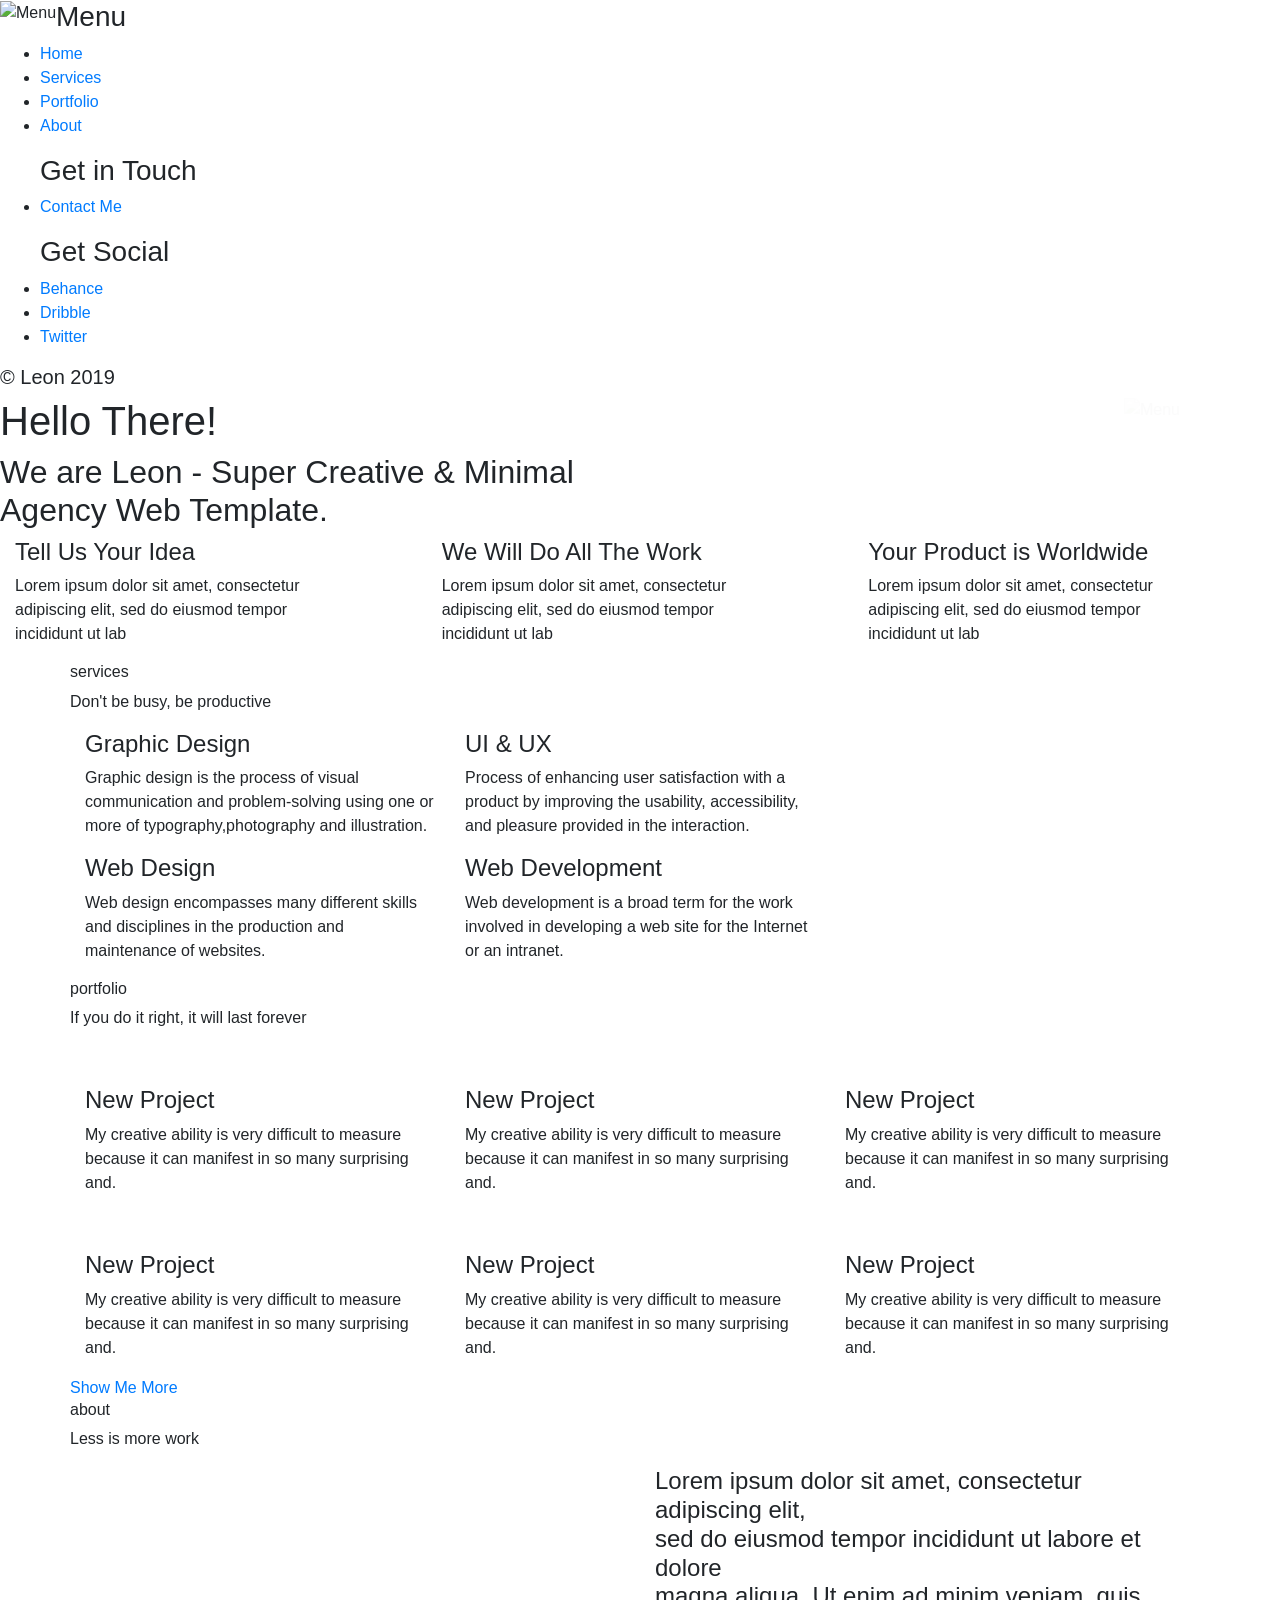
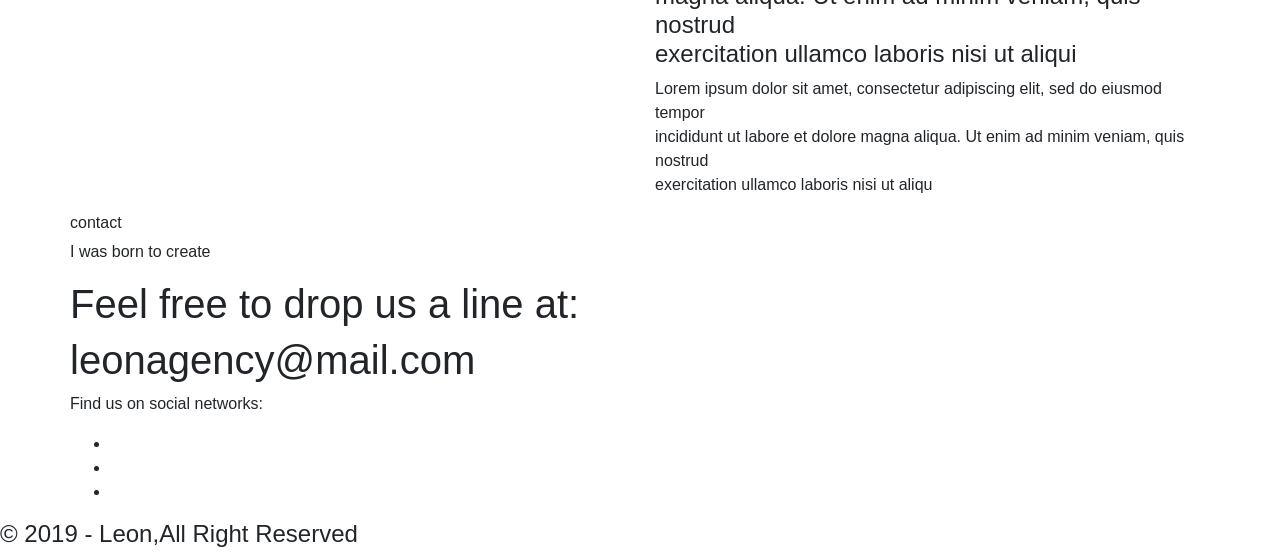
==== Html Agency Template/index.html @ 558a698a "Landing Another usefu description" ====
<!DOCTYPE html>
<html lang="en">
  <head>
    <meta charset="utf-8">
  	<meta http-equiv="X-UA-Compatible" content="IE=edge">
  	<title>Leon - Agency Web Template</title>
    <!-- Bootstrap core CSS -->
    <link rel="stylesheet" href="https://maxcdn.bootstrapcdn.com/bootstrap/4.0.0-beta/css/bootstrap.min.css" integrity="sha384-/Y6pD6FV/Vv2HJnA6t+vslU6fwYXjCFtcEpHbNJ0lyAFsXTsjBbfaDjzALeQsN6M" crossorigin="anonymous">
  	<link rel="shortcut icon" href="favicon.ico" type="img/x-icon"/>
    <!-- Custom fonts for this template -->
    <link href="vendor/font-awesome/css/font-awesome.min.css" rel="stylesheet" type="text/css">
    <link href="https://fonts.googleapis.com/css?family=Work+Sans:400,800" rel="stylesheet">
    <link rel="stylesheet" href="css/font-awesome.min.css">
    <link href="css/main.css" rel="stylesheet">
  </head>
  <body class="lang-en">
<!-- Header -->
    <header id="one">
      <nav>
        <div class="menu-toggle inner-btn float-left">
          <img src="img/x.svg" alt="Menu">
        </div>
        <ul>
          <h3>Menu</h3>
          <li><a href="#one">Home</a></li>
          <li><a href="#two">Services</a></li>
          <li><a href="#three">Portfolio</a></li>
          <li><a href="#four">About</a></li>
        </ul>
        <ul class="lower-menu">
          <h3>Get in Touch</h3>
          <li><a href="#five">Contact Me</a></li>
        </ul>
        <ul class="lower-menu">
          <h3>Get Social</h3>
          <li><a href="#">Behance</a></li>
          <li><a href="#">Dribble</a></li>
          <li><a href="#">Twitter</a></li>
        </ul>
        <h5>© Leon 2019</h5>
      </nav>
      <div class="container">
        <div id="MagicMenu" class="nav-header">
          <div class="container">
            <div class="logo float-left">
              <a href="#one"><img src="img/logo.svg" alt=""></a>
            </div>
            <div class="menu-toggle float-right">
              <img src="img/menu.svg" alt="Menu">
            </div>
          </div>
        </div>
      </div>
      <div class="hero">
        <h1>Hello There!</h1>
        <h2>We are Leon - Super Creative & Minimal<br>Agency  Web Template.</h2>
      </div>
    </header>
<!-- Info Squares -->
    <section class="container-fluid info-squares">
      <div class="row no-gutter">
        <div class="col-lg-4 col-sm-4 col-xs-12">
          <div class="square">
            <i class="fa fa-magic" aria-hidden="true"></i>
            <h4>Tell Us Your Idea</h4>
            <p>Lorem ipsum dolor sit amet, consectetur <br>adipiscing elit, sed do eiusmod tempor <br>incididunt ut lab</p>
          </div>
        </div>
        <div class="col-lg-4 col-sm-4 col-xs-12">
          <div class="square">
            <i class="fa fa-diamond" aria-hidden="true"></i>
            <h4>We Will Do All The Work</h4>
            <p>Lorem ipsum dolor sit amet, consectetur <br>adipiscing elit, sed do eiusmod tempor <br>incididunt ut lab</p>
          </div>
        </div>
        <div class="col-lg-4 col-sm-4 col-xs-12">
          <div class="square">
            <i class="fa fa-globe" aria-hidden="true"></i>
            <h4>Your Product is Worldwide</h4>
            <p>Lorem ipsum dolor sit amet, consectetur <br>adipiscing elit, sed do eiusmod tempor <br>incididunt ut lab</p>
          </div>
        </div>
      </div>
    </section>
<!-- Services -->
    <section id="two" class="servies">
      <div class="container">
        <div class="row">
          <div class="title">
            <h6>services</h6>
            <p>Don't be busy, be productive</p>
          </div>
        </div>
        <div class="row">
          <div class="col-lg-4 col-sm-4 col-xs-12">
            <div class="service-text">
              <i class="fa fa-pencil" aria-hidden="true"></i>
              <h4>Graphic Design</h4>
              <p>Graphic design is the process of visual communication and problem-solving using one or more of typography,photography and illustration.</p>
            </div>
            <div class="service-text">
              <i class="fa fa-link" aria-hidden="true"></i>
              <h4>Web Design</h4>
              <p>Web design encompasses many different skills and disciplines in the production and maintenance of websites.</p>
            </div>
          </div>
          <div class="col-lg-4 col-sm-4 col-xs-12">
            <div class="service-text">
              <i class="fa fa-sliders" aria-hidden="true"></i>
              <h4>UI & UX</h4>
              <p>Process of enhancing user satisfaction with a product by improving the usability, accessibility, and pleasure provided in the interaction.</p>
            </div>
            <div class="service-text">
              <i class="fa fa-laptop" aria-hidden="true"></i>
              <h4>Web Development</h4>
              <p>Web development is a broad term for the work involved in developing a web site for the Internet or an intranet.</p>
            </div>
          </div>
          <div class="col-lg-4 col-sm-4 col-xs-12">
            <div class="service-img">
              <img src="img/service.jpg" alt="">
              <div class="shape"></div>
            </div>
          </div>
        </div>
      </div>
    </section>
<!-- Portfolio -->
    <section id="three" class="portfolio">
      <div class="container">
        <div class="row">
          <div class="title">
            <h6>portfolio</h6>
            <p>If you do it right, it will last forever</p>
          </div>
        </div>
        <div class="row">
          <div class="col-md-4 col-sm-6 portfolio-item">
            <a class="hover01" href="#">
              <figure><img class="img-fluid" src="img/portfolio1.jpg" alt=""></figure>
            </a>
            <div class="portfolio-caption">
              <h4>New Project</h4>
              <p>My creative ability is very difficult to measure because it can manifest in so many surprising and.</p>
            </div>
          </div>
          <div class="col-md-4 col-sm-6 portfolio-item">
            <a class="hover01" href="#">
              <figure><img class="img-fluid" src="img/portfolio2.jpg" alt=""></figure>
            </a>
            <div class="portfolio-caption">
              <h4>New Project</h4>
              <p>My creative ability is very difficult to measure because it can manifest in so many surprising and.</p>
            </div>
          </div>
          <div class="col-md-4 col-sm-6 portfolio-item">
            <a class="hover01" href="#">
              <figure><img class="img-fluid" src="img/portfolio3.jpg" alt=""></figure>
            </a>
            <div class="portfolio-caption">
              <h4>New Project</h4>
              <p>My creative ability is very difficult to measure because it can manifest in so many surprising and.</p>
            </div>
          </div>
        </div>
        <div class="hidden-gallery">
          <div class="row">
            <div class="col-md-4 col-sm-6 portfolio-item">
              <a class="hover01" href="#">
                <figure><img class="img-fluid" src="img/portfolio1.jpg" alt=""></figure>
              </a>
              <div class="portfolio-caption">
                <h4>New Project</h4>
                <p>My creative ability is very difficult to measure because it can manifest in so many surprising and.</p>
              </div>
            </div>
            <div class="col-md-4 col-sm-6 portfolio-item">
              <a class="hover01" href="#">
                <figure><img class="img-fluid" src="img/portfolio2.jpg" alt=""></figure>
              </a>
              <div class="portfolio-caption">
                <h4>New Project</h4>
                <p>My creative ability is very difficult to measure because it can manifest in so many surprising and.</p>
              </div>
            </div>
            <div class="col-md-4 col-sm-6 portfolio-item">
              <a class="hover01" href="#">
                <figure><img class="img-fluid" src="img/portfolio3.jpg" alt=""></figure>
              </a>
              <div class="portfolio-caption">
                <h4>New Project</h4>
                <p>My creative ability is very difficult to measure because it can manifest in so many surprising and.</p>
              </div>
            </div>
          </div>
        </div>
        <div class="row">
          <div class="show-more-btn">
            <div class="btn-wrap">
              <a href="#" class="button2">Show Me More</a>
            </div>
          </div>
        </div>
      </div>
    </section>
<!-- About -->
    <section id="four" class="about">
      <div class="container">
        <div class="row">
          <div class="title">
            <h6>about</h6>
            <p>Less is more work</p>
          </div>
        </div>
        <div class="row">
          <div class="col-md-6 col-sm-6 col-xs-12 about-img">
            <img src="img/about.jpg" alt="">
            <div class="shape shape-about"></div>
            <div class="shape shape-l"></div>
            <div class="shape shape-l shape-l-hor"></div>
          </div>
          <div class="col-md-6 col-sm-6 col-xs-12 about-text">
            <h4>Lorem ipsum dolor sit amet, consectetur adipiscing elit, <br>sed do eiusmod tempor incididunt ut labore et dolore<br>magna aliqua. Ut enim ad minim veniam, quis nostrud <br>exercitation ullamco laboris nisi ut aliqui</h4>
          <div class="separator"></div>
          <p>Lorem ipsum dolor sit amet, consectetur adipiscing elit, sed do eiusmod tempor<br>incididunt ut labore et dolore magna aliqua. Ut enim ad minim veniam, quis nostrud<br>exercitation ullamco laboris nisi ut aliqu</p>
          </div>
        </div>
      </div>
    </section>
<!-- Contact -->
    <section id="five" class="contact">
      <div class="container">
        <div class="row">
          <div class="title">
            <h6>contact</h6>
            <p>I was born to create</p>
          </div>
        </div>
        <div class="row">
          <div class="contact-info">
            <h1>Feel free to drop us a line at:</h1>
            <h1>leonagency@mail.com</h1>
            <p>Find us on social networks:</p>
            <ul>
              <li><a href="#"><i class="fa fa-dribbble" aria-hidden="true"></i></a></li>
              <li><a href="#"><i class="fa fa-behance" aria-hidden="true"></i></a></li>
              <li><a href="#"><i class="fa fa-twitter" aria-hidden="true"></i></a></li>
            </ul>
          </div>
        </div>
      </div>
    </section>
  <!-- Footer -->
    <section class="footer">
      <h4>© 2019 - <span>Leon</span>,All Right Reserved</h4>
    </section>

    <!-- jQuery (necessary for Bootstrap's JavaScript plugins) -->
    <script src="https://ajax.googleapis.com/ajax/libs/jquery/1.12.4/jquery.min.js"></script>
    <!-- Include all compiled plugins (below), or include individual files as needed -->
    <script src="https://maxcdn.bootstrapcdn.com/bootstrap/4.0.0-beta/js/bootstrap.min.js" integrity="sha384-h0AbiXch4ZDo7tp9hKZ4TsHbi047NrKGLO3SEJAg45jXxnGIfYzk4Si90RDIqNm1" crossorigin="anonymous"></script>
    <script src="https://cdnjs.cloudflare.com/ajax/libs/popper.js/1.11.0/umd/popper.min.js" integrity="sha384-b/U6ypiBEHpOf/4+1nzFpr53nxSS+GLCkfwBdFNTxtclqqenISfwAzpKaMNFNmj4" crossorigin="anonymous"></script>
    <script src="js/main.js"></script>
  </body>
</html>
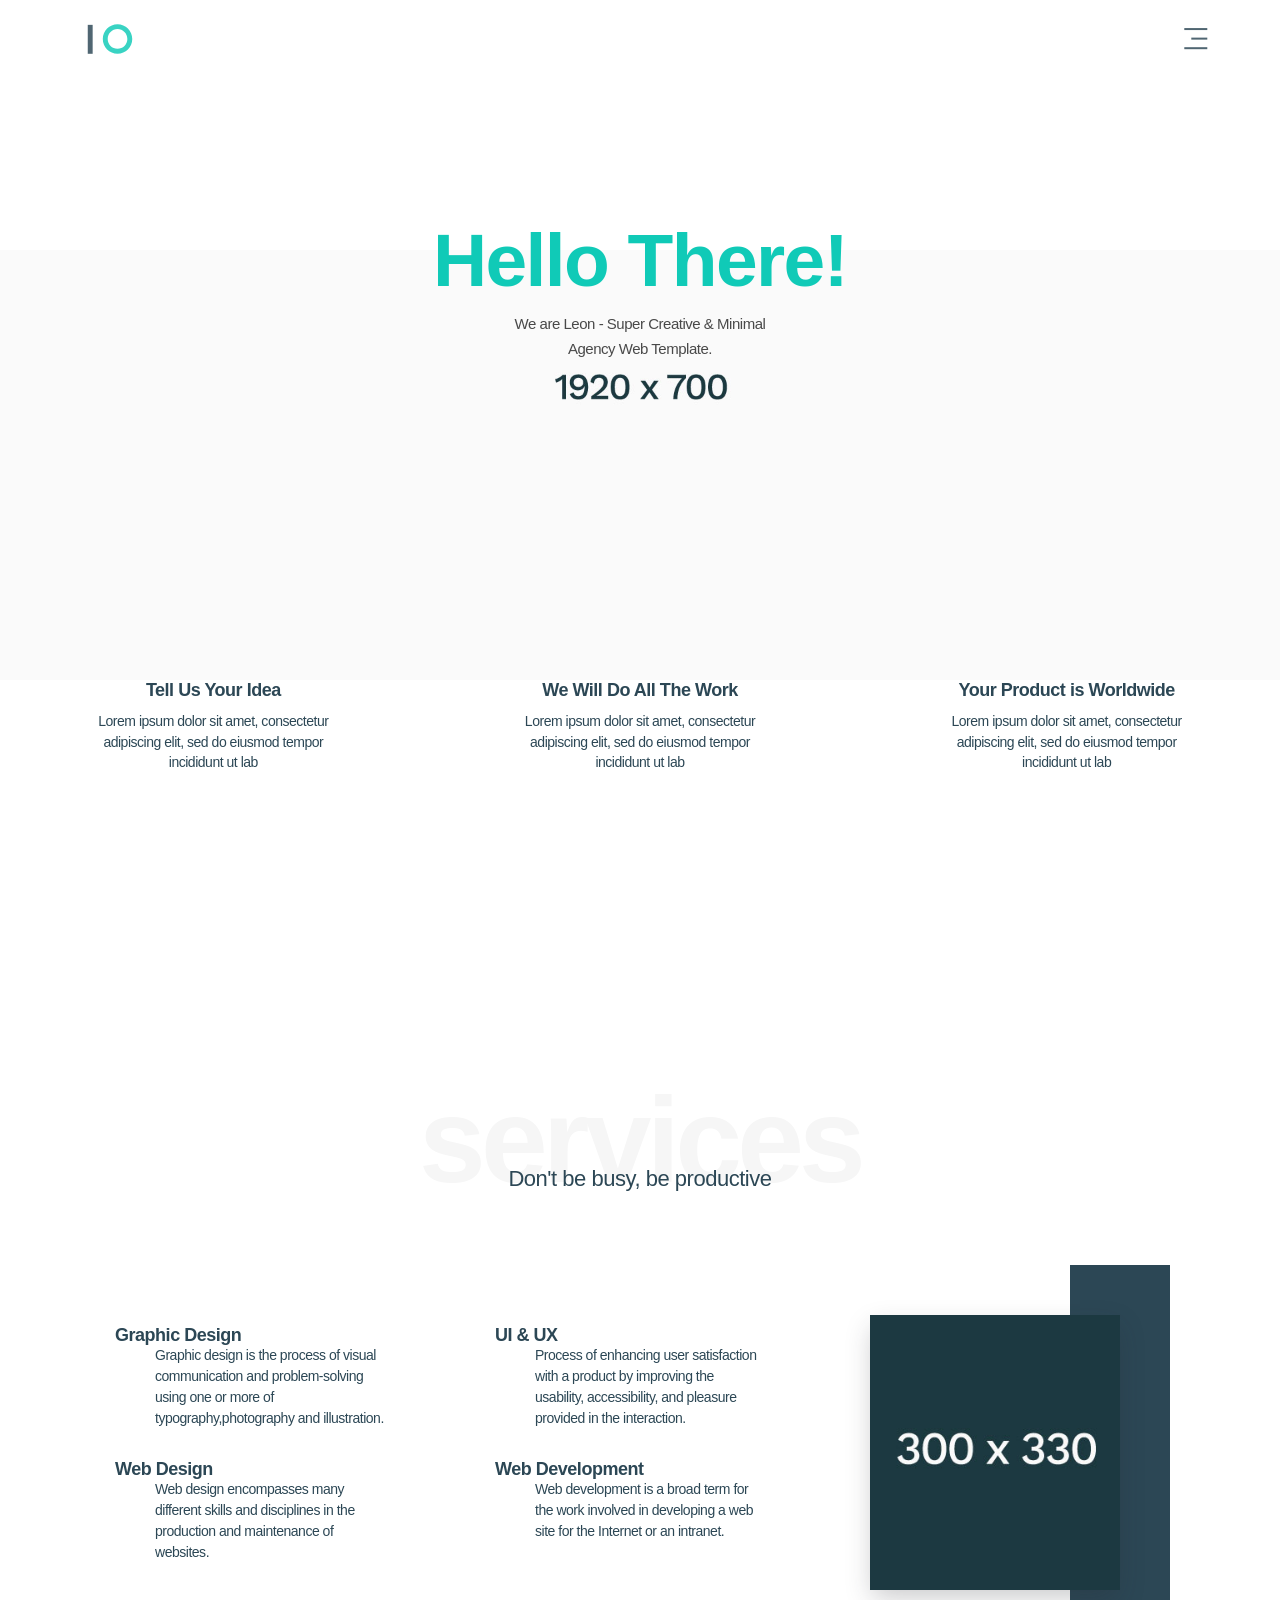
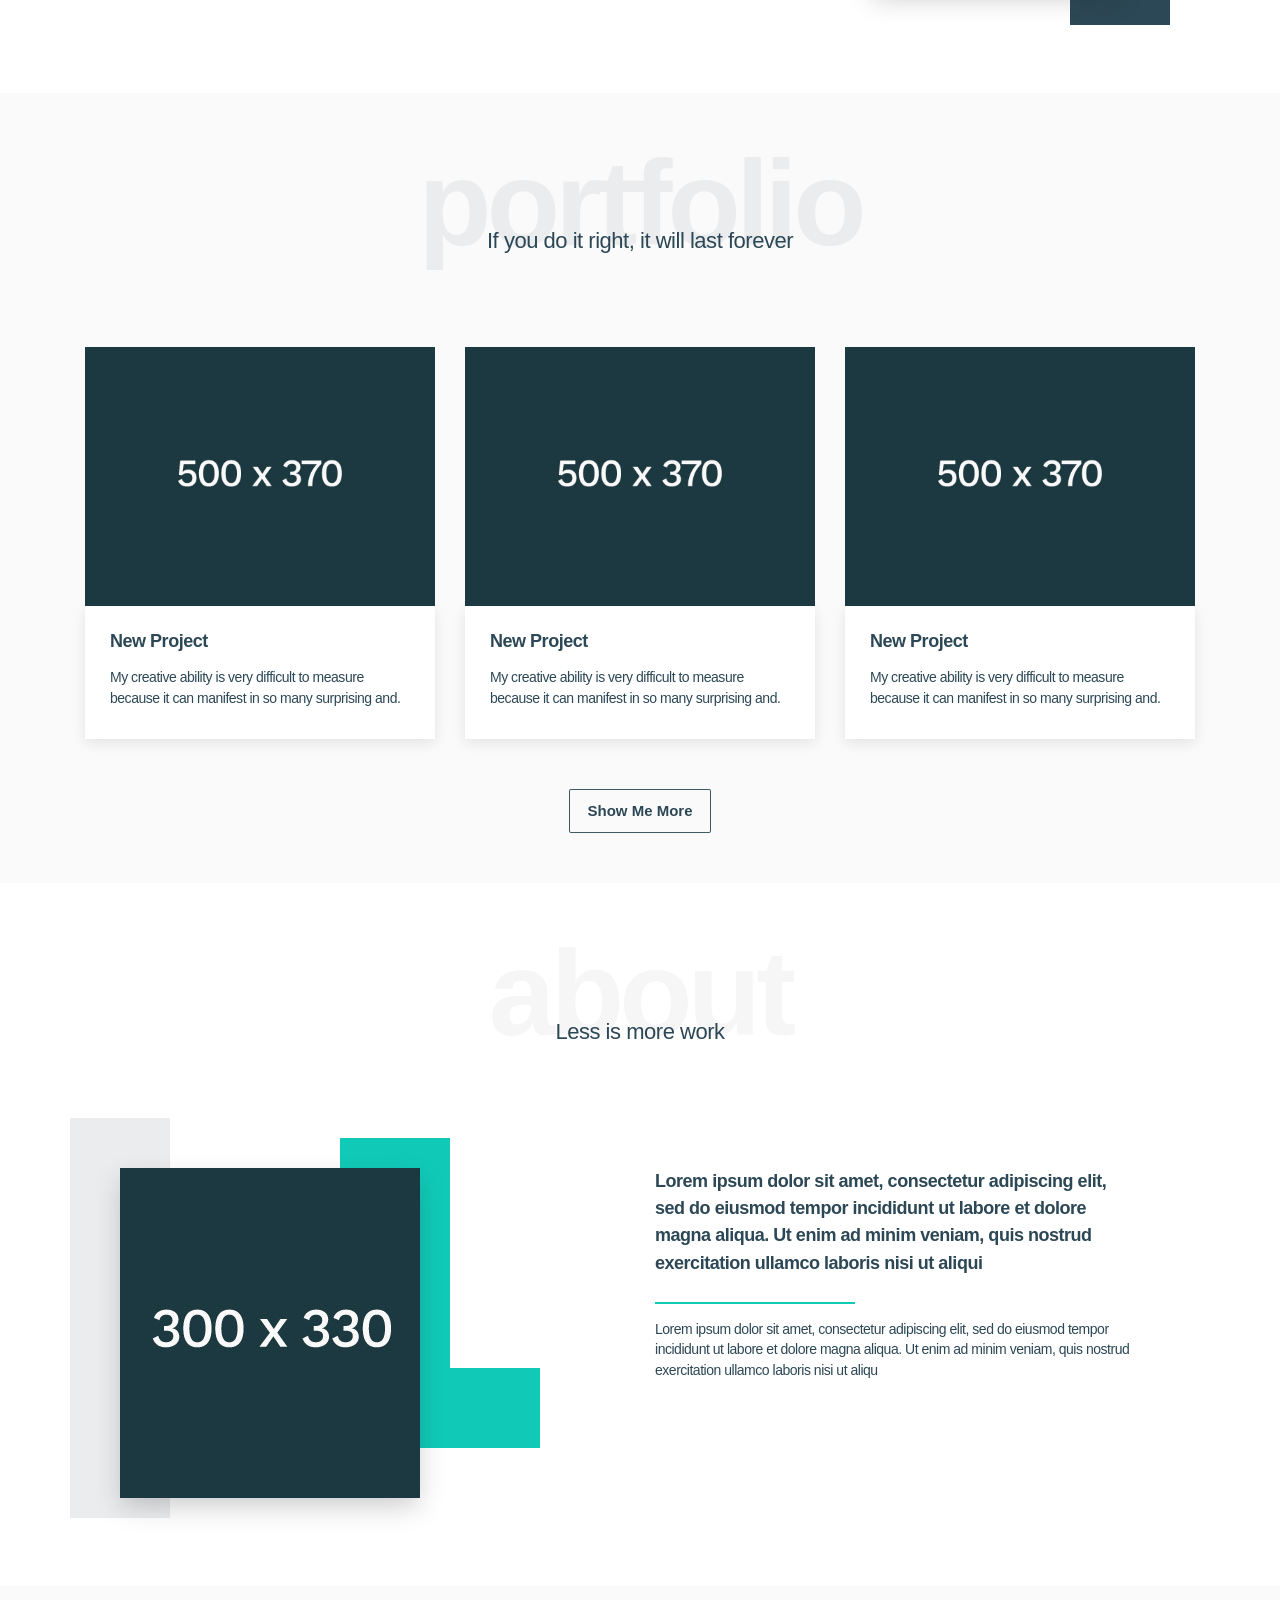
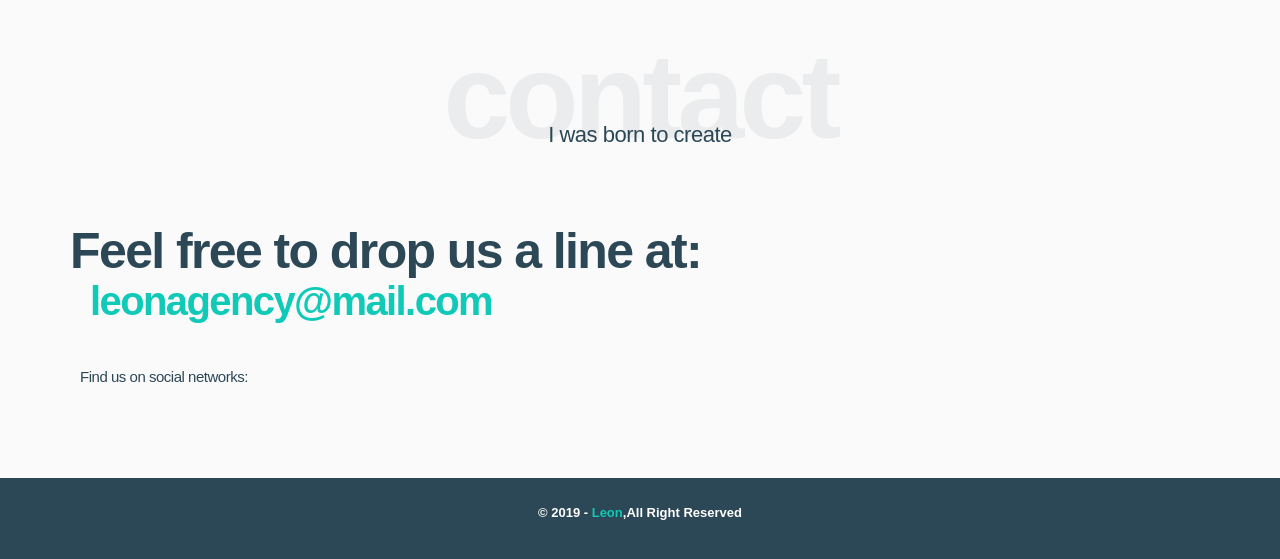
==== commit 3d2b005e: "Another commit Good description" ====
--- a/Html Agency Template/index.html
+++ b/Html Agency Template/index.html
@@ -37,6 +37,18 @@
           <li><a href="#">Dribble</a></li>
           <li><a href="#">Twitter</a></li>
         </ul>
+        <ul class="lower-menu">
+          <h3>Get Social</h3>
+          <li><a href="#">Behance</a></li>
+          <li><a href="#">Dribble</a></li>
+          <li><a href="#">Twitter</a></li>
+        </ul>
+        <ul class="lower-menu">
+          <h3>Get Social</h3>
+          <li><a href="#">Behance</a></li>
+          <li><a href="#">Dribble</a></li>
+          <li><a href="#">Twitter</a></li>
+        </ul>
         <h5>© Leon 2019</h5>
       </nav>
       <div class="container">
--- a/Html Agency Template/css/main.css
+++ b/Html Agency Template/css/main.css
@@ -0,0 +1,638 @@
+/* http://meyerweb.com/eric/tools/css/reset/
+   v2.0 | 20110126
+   License: none (public domain)
+*/
+html, body, div, span, applet, object, iframe,
+h1, h2, h3, h4, h5, h6, p, blockquote, pre,
+a, abbr, acronym, address, big, cite, code,
+del, dfn, em, img, ins, kbd, q, s, samp,
+small, strike, strong, sub, sup, tt, var,
+b, u, i, center,
+dl, dt, dd, ol, ul, li,
+fieldset, form, label, legend,
+table, caption, tbody, tfoot, thead, tr, th, td,
+article, aside, canvas, details, embed,
+figure, figcaption, footer, header, hgroup,
+menu, nav, output, ruby, section, summary,
+time, mark, audio, video {
+	margin: 0;
+	padding: 0;
+	border: 0;
+	font-size: 100%;
+	font: inherit;
+}
+/* HTML5 display-role reset for older browsers */
+article, aside, details, figcaption, figure,
+footer, header, hgroup, menu, nav, section {
+	display: block;
+}
+body {
+	line-height: 1;
+  font-family: 'Work Sans', sans-serif;
+	color: #494949;
+	font-size: 13px;
+	line-height: 1.3rem;
+	font-style: normal;
+  font-weight: 400;
+	overflow-x: hidden;
+  overflow-y: scroll;
+	-webkit-tap-highlight-color: transparent;
+  -webkit-font-smoothing: antialiased;
+  -moz-osx-font-smoothing: grayscale;
+}
+ol, ul {
+	list-style: none;
+}
+blockquote, q {
+	quotes: none;
+}
+blockquote:before, blockquote:after,
+q:before, q:after {
+	content: '';
+	content: none;
+}
+table {
+	border-collapse: collapse;
+	border-spacing: 0;
+}
+/* End Of Reset */
+/* General styles */
+.no-gutter > [class*='col-'] {
+  padding-right: 0;
+  padding-left: 0;
+}
+h1 {
+	color: #10CAB7;
+	font-size: 38px;
+	font-weight: 800;
+	letter-spacing: -0.1rem;
+}
+h2 {
+	letter-spacing: -0.03rem;
+	margin-bottom: 100px;
+}
+h3 {
+	color: #637988;
+	font-size: 20px;
+	font-weight: 400;
+	padding-bottom: 15px;
+}
+h4 {
+	color: #2C4755;
+	font-size: 14px;;
+	font-weight: 800;
+	padding-bottom: 5px;
+	letter-spacing: -0.03rem;
+}
+h5 {
+	color: #637988;
+	padding: 25px 50px;
+}
+h6 {
+	color: #F6F6F6;
+	font-size: 110px;;
+	font-weight: 800;
+	letter-spacing: -0.3rem;
+	margin-top: 65px;
+}
+p {
+	color: #2C4755;
+	font-size: 12px;;
+	padding-bottom: 15px;
+	letter-spacing: -0.03rem;
+	line-height: 1.3rem;
+}
+a {
+		color: #fff;
+		font-size: 25px;
+		font-weight: 400;
+	}
+a:hover {
+		color: #10CAB7;
+		text-decoration: none;
+	}
+/* Navbar */
+nav {
+	z-index: 9999;
+	width: 400px;
+	overflow: auto;
+	background-color: rgba(44, 71, 85, 0.95);
+	height: 100vh;
+	position: fixed;
+	top: 0px;
+	right: -400px;
+	overflow-y: hidden; // hide vertical
+	-webkit-transition: all 0.5s ease;
+  -moz-transition: all 0.5s ease;
+  -o-transition: all 0.5s ease;
+  transition: all 0.5s ease;
+}
+.menu-toggle {
+	width: 20px;
+	height: 20px;
+	cursor: pointer;
+	margin-top: 20px;
+}
+.nav-hide {
+	right:0px;
+	position: fixed;
+	top: 0px;
+}
+.nav-header {
+	width: 100%;
+	height: 80px;
+  margin-top: -1px;
+	position: fixed;
+	background-color: rgba(255, 255, 255, 0.8);
+	z-index: 999;
+	top: 0px;
+	left: 0px;
+}
+.logo {
+	padding-top: 25px;
+}
+.inner-btn {
+	margin: 30px 0px 25px 50px;
+}
+nav ul {
+	clear:both;
+	padding: 0px 0px 25px 50px;
+}
+nav ul li {
+	padding: 5px 0px;
+}
+.lower-menu li a {
+	font-size: 20px;
+}
+/* Hero */
+.hero {
+	text-align: center;
+	background-image: url(../img/mountain.jpg);
+	width:100%;
+	height: 350px;
+	background-size: cover;
+}
+.hero h1 {
+	margin:120px 0px 40px 0px;
+}
+.square {
+  position: relative;
+  display: block;
+  max-width: 650px;
+	height: 270px;
+  margin: 0 auto;
+	background-color: transparent;
+	text-align: center;
+	cursor:pointer;
+}
+.square i {
+	font-size: 45px;
+	padding: 60px 0px 30px 0px;
+	color: #10CAB7;
+}
+.square h4 {
+	padding-bottom: 10px;
+}
+.square:hover {
+	-webkit-box-shadow: 0px 4px 18px 0px rgba(36,39,46,0.1);
+	-moz-box-shadow: 0px 4px 18px 0px rgba(36,39,46,0.1);
+	box-shadow: 0px 4px 18px 0px rgba(36,39,46,0.1);
+}
+/* Services */
+.title {
+	margin: 0px auto;
+	padding:25px 0px 50px;
+}
+.title p {
+	font-size: 17px;
+	text-align: center;
+	padding-top: 15px;
+}
+.service-text {
+	padding-top: 40px;
+}
+.service-text i {
+	font-size: 35px;
+	color: #10CAB7;
+	float: left;
+}
+.service-text h4 {
+	float: left;
+	padding: 0px 30px;
+}
+.service-text p {
+	float: left;
+	padding: 0px 50px 30px 60px;
+}
+.shape {
+	width: 100px;
+	height: 360px;
+	background-color: #2C4755;
+	position: absolute;
+	top:-20px;
+	right: 40px;
+	z-index: -900;
+}
+.service-img img {
+	position: absolute;
+	top: 30px;
+	left: 40px;
+	width: 250px;
+	height: auto;
+	-webkit-box-shadow: 0px 10px 25px -3px rgba(38,41,46,0.25);
+	-moz-box-shadow: 0px 10px 25px -3px rgba(38,41,46,0.25);
+	box-shadow: 0px 10px 25px -3px rgba(38,41,46,0.25);
+}
+/* portfolio */
+.portfolio {
+	background-color: #FAFAFA;
+	margin-top:80px;
+}
+.portfolio h6 {
+	color: #EBECED;
+}
+.portfolio-caption {
+	background-color: #fff;
+	padding: 15px;
+	margin-bottom: 30px;
+	-webkit-box-shadow: 0px 4px 12px 0px rgba(36,39,46,0.1);
+	-moz-box-shadow: 0px 4px 12px 0px rgba(36,39,46,0.1);
+	box-shadow: 0px 4px 12px 0px rgba(36,39,46,0.1);
+}
+.portfolio-caption p {
+	padding-bottom: 5px;
+}
+figure {
+	margin: 0;
+	padding: 0;
+	background: #fff;
+	overflow: hidden;
+}
+figure:hover+span {
+	bottom: -36px;
+	opacity: 1;
+}
+/*Show More Button*/
+.show-more-btn {
+	margin: 0 auto;
+}
+.btn-wrap a {
+	-webkit-transition: all 200ms cubic-bezier(0.390, 0.500, 0.150, 1.360);
+	-moz-transition: all 200ms cubic-bezier(0.390, 0.500, 0.150, 1.360);
+	-ms-transition: all 200ms cubic-bezier(0.390, 0.500, 0.150, 1.360);
+	-o-transition: all 200ms cubic-bezier(0.390, 0.500, 0.150, 1.360);
+	transition: all 200ms cubic-bezier(0.390, 0.500, 0.150, 1.360);
+	display: block;
+	margin: 20px auto;
+	max-width: 180px;
+	text-decoration: none;
+	border-radius: 2px;
+	padding: 8px 13px;
+	font-size: 11px;
+	font-weight: 800;
+}
+a.button2 {
+	color: rgba(44, 71, 85, 1);
+	box-shadow: rgba(44, 71, 85, 0.9) 0 0px 0px 1px inset;
+}
+a.button2:hover {
+	color: #10CAB7;
+	box-shadow: rgba(44, 71, 85, 1) 0 80px 0px 1px inset;
+}
+/* Hiden Gallery */
+.hidden-gallery {
+	display:none;
+}
+/* Zoom In */
+.hover01 figure img {
+	-webkit-transform: scale(1);
+	transform: scale(1);
+	-webkit-transition: .3s ease-in-out;
+	transition: .3s ease-in-out;
+}
+.hover01 figure:hover img {
+	-webkit-transform: scale(1.3);
+	transform: scale(1.3);
+}
+/* about */
+.about-img img {
+	position: absolute;
+	top: 40px;
+	left: 220px;
+	width: 200px;
+	height: auto;
+	-webkit-box-shadow: 0px 10px 25px -3px rgba(38,41,46,0.25);
+	-moz-box-shadow: 0px 10px 25px -3px rgba(38,41,46,0.25);
+	box-shadow: 0px 10px 25px -3px rgba(38,41,46,0.25);
+}
+.about-text {
+	margin-top: 30px;
+}
+.about-text h4 {
+	line-height: 1.7rem;
+	padding-bottom: 25px;
+}
+.separator {
+	width: 200px;
+	height: 2px;
+	background-color: #10CAB7;
+	margin-bottom: 15px;
+}
+.shape-about {
+	background-color: #EBECED;
+	left: 200px;
+	top:0px;
+	height: 300px;
+}
+.shape-l {
+	background-color: #10CAB7;
+	right: 120px;
+	width: 70px;
+	top:20px;
+	height: 200px;
+}
+.shape-l-hor {
+	right: 60px;
+	width: 160px;
+	top:170px;
+	height: 50px;
+}
+/* contact */
+.contact {
+	background-color: #FAFAFA;
+	margin-top:100px;
+	padding-bottom: 50px;
+}
+.contact h6 {
+	color: #EBECED;
+}
+.contact-info h1:first-child {
+	color: #2C4755;
+	margin:0px 50px 30px 150px;
+}
+.contact-info h1:nth-child(2) {
+	margin:0px 50px 25px 190px;
+	font-size: 33px;
+}
+.contact-info p {
+	margin:30px 20px 25px 230px;
+	float: left;
+}
+.contact-info i {
+	color: #334752;
+	font-size: 17px;
+}
+.contact-info i:hover {
+	color: #10CAB7;
+}
+.contact-info ul li {
+	display: inline;
+	padding: 10px;
+}
+.contact-info ul {
+	float: left;
+	margin-top: 27px;
+}
+/* footer */
+.footer {
+	background-color: #2C4755;
+	padding: 20px;
+	text-align: center;
+}
+.footer h4 {
+	color: #fff;
+	font-size: 10px;
+	letter-spacing: 0rem;
+	padding-top: 5px;
+}
+.footer span {
+	color: #10CAB7;
+}
+/* Responsive Styling */
+@media only screen and (max-width: 570px) and (min-width: 320px)  {
+	nav {
+		width: 320px;
+		right: -320px;
+	}
+	.menu-toggle {
+		margin-right: 10px;
+	}
+	.inner-btn {
+		margin: 15px 0px 15px 30px;
+	}
+	nav ul {
+		padding: 0px 0px 5px 30px;
+	}
+	nav ul li {
+		padding: 5px 0px;
+	}
+	.lower-menu li a {
+		font-size: 15px;
+	}
+	h2 {
+		padding: 0px 25px;
+	}
+	.title {
+		margin: 0px auto;
+		padding:25px 0px 50px;
+	}
+	.title p {
+		padding-top: 8px;
+	}
+	h6 {
+		font-size: 80px;
+	}
+	.service-text {
+		padding-top: 0px;
+		text-align: center;
+	}
+	.service-text i {
+		font-size: 35px;
+		float: none;
+		padding-bottom: 20px;
+	}
+	.service-text h4 {
+		float: none;
+		padding-bottom: 20px;
+	}
+	.service-text p {
+		float: none;
+		padding: 0px 20px 30px 20px;
+	}
+	.portfolio {
+		background-color: #FAFAFA;
+		margin-top:280px;
+	}
+	.portfolio-caption {
+		text-align: center;
+	}
+	.about-img img {
+		left: 0px;
+	}
+	.shape-about {
+		left: 170px;
+	}
+	.about-text {
+		margin-top: 350px;
+	}
+	.about-text h4 {
+		line-height: 1.7rem;
+		padding-bottom: 25px;
+	}
+	.contact {
+		margin-top:20px;
+	}
+	.contact-info h1:first-child {
+		font-size: 20px;
+		margin:0px 50px 30px 0px;
+	}
+	.contact-info h1:nth-child(2) {
+		margin:0px 50px 25px 20px;
+		font-size: 25px;
+	}
+	.contact-info p {
+		margin:30px 20px 25px 10px;
+	}
+}
+@media only screen and (min-width: 1024px)  {
+	.hero {
+    height: 430px;
+	}
+	nav {
+		width: 520px;
+		right: -520px;
+	}
+	.inner-btn {
+		margin: 28px 0px 35px 30px;
+	}
+	a {
+    font-size: 35px;
+}
+	nav ul {
+		padding: 0px 0px 25px 30px;
+	}
+	nav ul li {
+		padding: 9px 0px;
+	}
+	.lower-menu li a {
+		font-size: 25px;
+	}
+	h5 {
+    padding: 25px 35px;
+}
+.hero h1 {
+    margin: 250px 0px 40px 0px;
+		font-size: 75px;
+}
+	h2 {
+		line-height: 1.6rem;
+		font-size: 15px;
+	}
+	.square {
+	    height: 350px;
+	}
+	.square i {
+	    font-size: 60px;
+	    padding: 60px 0px 50px 0px;
+	}
+	h4 {
+	    font-size: 18px;
+	    padding-bottom: 15px;
+	}
+	p {
+	    font-size: 14px;
+	}
+	.title {
+		padding:35px 0px 80px;
+	}
+	.title p {
+		padding-top: 18px;
+		font-size: 22px;
+	}
+	h6 {
+		font-size: 120px;
+	}
+	.service-text i {
+    font-size: 45px;
+}
+.service-text p {
+    padding: 0px 50px 30px 70px;
+}
+	.portfolio {
+		margin-top:100px;
+		padding-bottom: 30px;
+	}
+	.portfolio-caption {
+	    padding: 25px;
+	}
+	.btn-wrap a {
+    padding: 12px 18px;
+    font-size: 15px;
+}
+.about-img img {
+    top: 30px;
+    left: 50px;
+    width: 300px;
+}
+.shape-l {
+    right: 190px;
+    width: 110px;
+    top: 0px;
+    height: 300px;
+}
+.shape-l-hor {
+    right: 100px;
+    width: 160px;
+    top: 230px;
+    height: 80px;
+}
+.shape-about {
+    left: 0px;
+    top: -20px;
+    height: 400px;
+}
+	.contact {
+		margin-top:190px;
+	}
+	.contact-info h1:first-child {
+		font-size: 50px;
+		margin:0px 50px 30px 0px;
+	}
+	.contact-info h1:nth-child(2) {
+		margin:0px 50px 25px 20px;
+		font-size: 40px;
+	}
+	.contact-info p {
+		margin:30px 20px 25px 10px;
+		font-size: 15px;
+	}
+	.footer h4 {
+    font-size: 13px;
+	}
+	.contact-info i {
+    font-size: 22px;
+}
+}
+
+
+
+
+
+
+
+
+
+
+
+
+
+
+
+
+
+
+
+
+
+
+/* Responsive Styling */
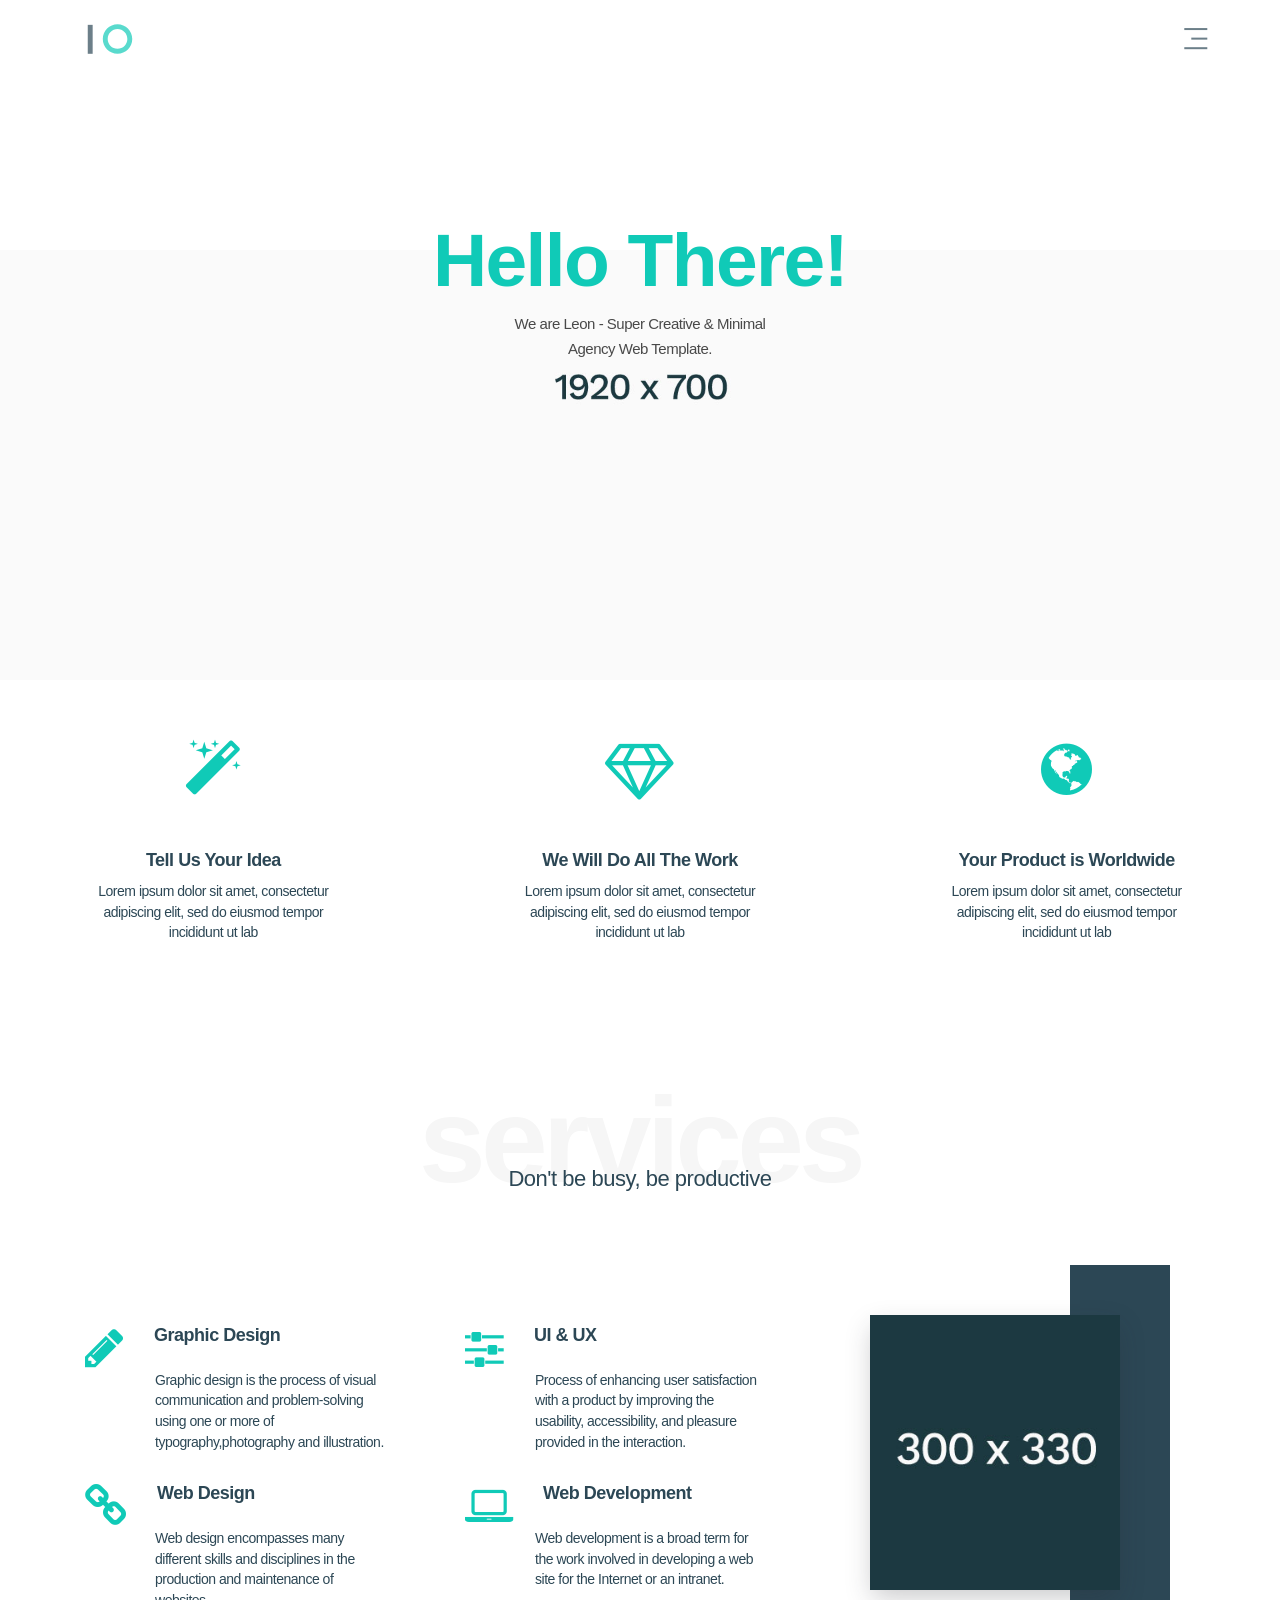
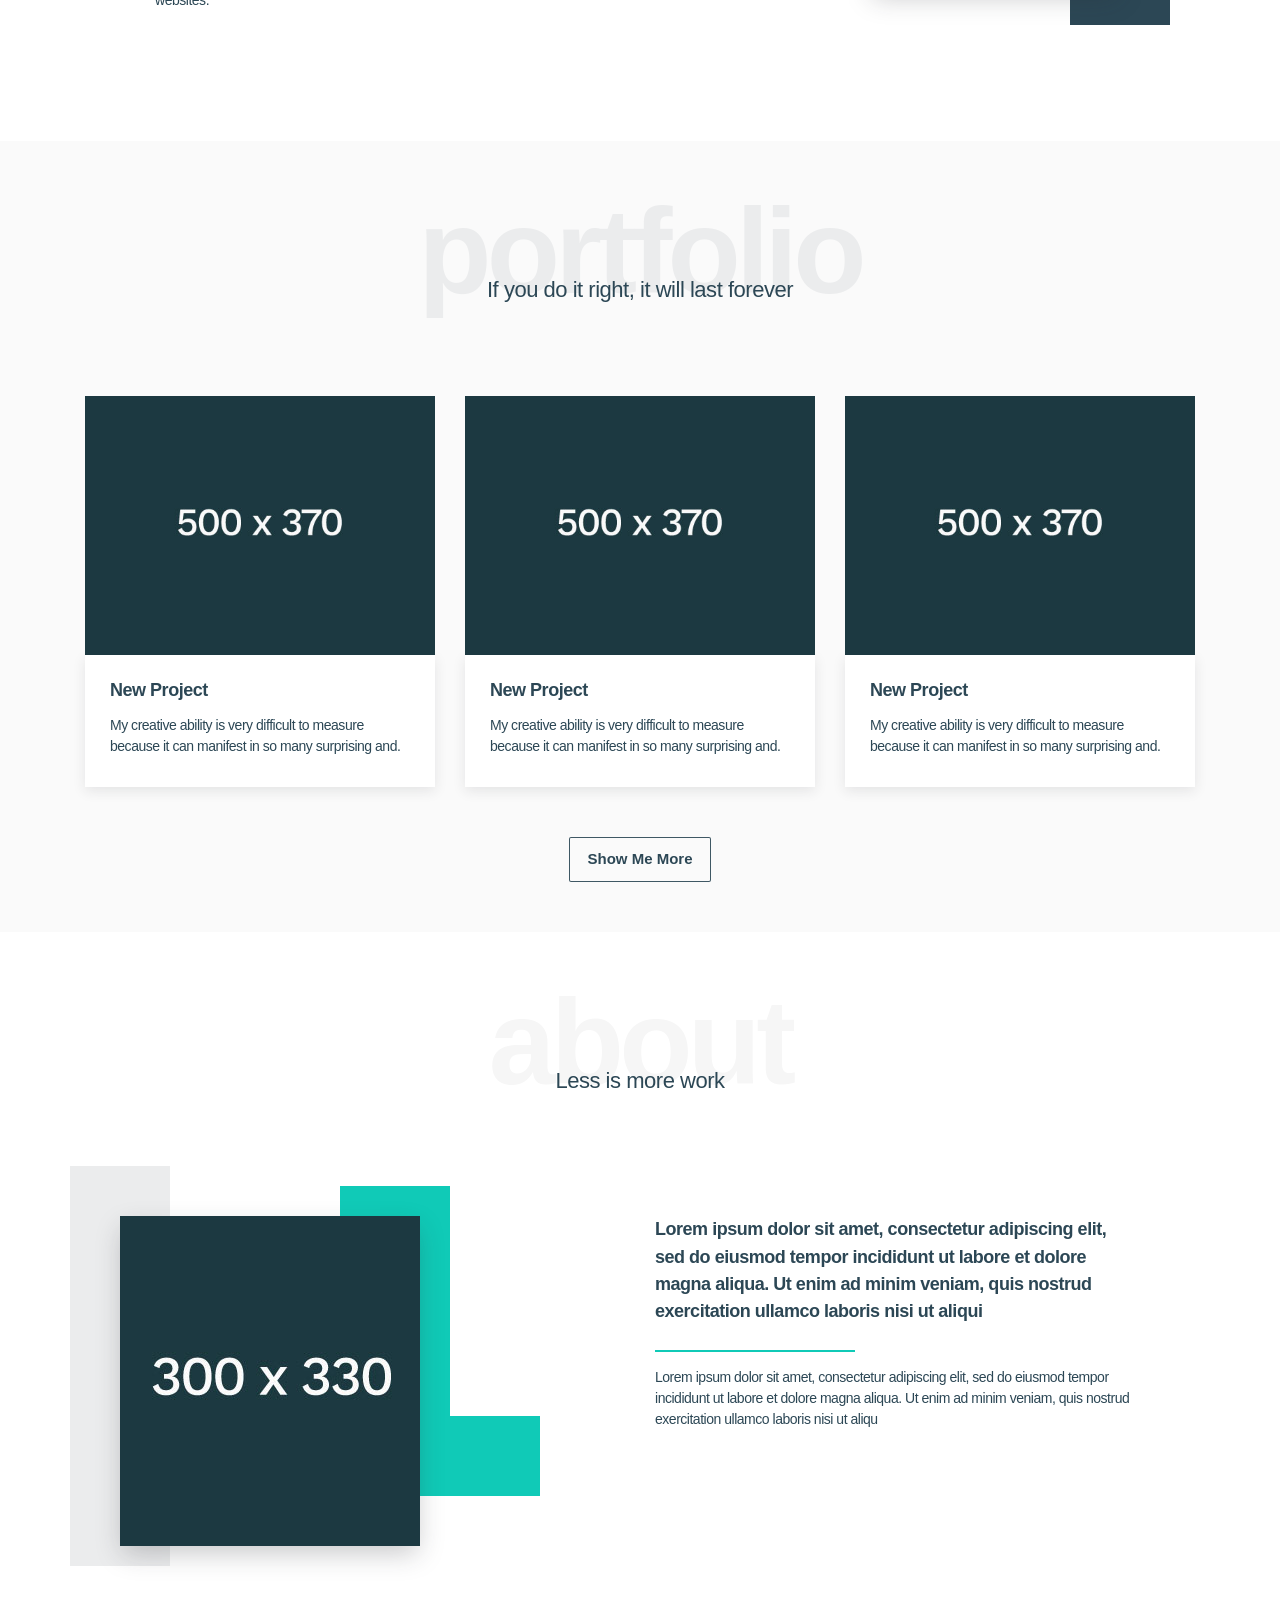
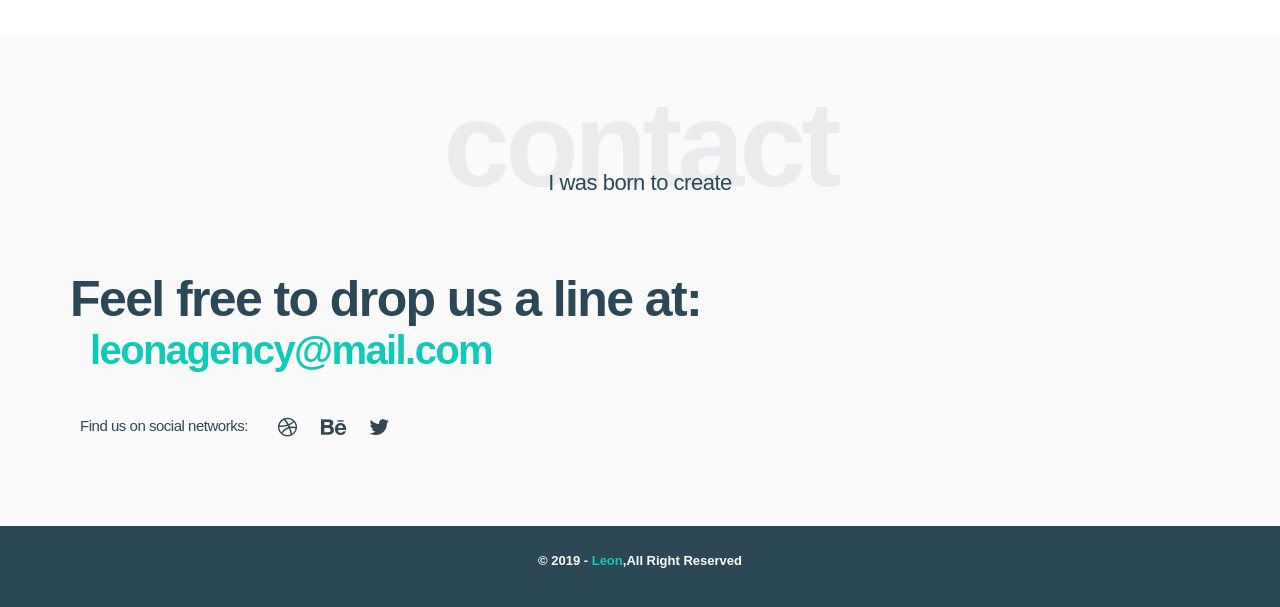
==== commit 81c44944: "Commit cualquiera texto descriptivo" ====
--- a/Html Agency Template/index.html
+++ b/Html Agency Template/index.html
@@ -49,6 +49,18 @@
           <li><a href="#">Dribble</a></li>
           <li><a href="#">Twitter</a></li>
         </ul>
+        <ul class="lower-menu">
+          <h3>Get Social</h3>
+          <li><a href="#">Behance</a></li>
+          <li><a href="#">Dribble</a></li>
+          <li><a href="#">Twitter</a></li>
+        </ul>
+        <ul class="lower-menu">
+          <h3>Get Social</h3>
+          <li><a href="#">Behance</a></li>
+          <li><a href="#">Dribble</a></li>
+          <li><a href="#">Twitter</a></li>
+        </ul>
         <h5>© Leon 2019</h5>
       </nav>
       <div class="container">
--- a/Html Agency Template/css/main.css
+++ b/Html Agency Template/css/main.css
@@ -1,6 +1,8 @@
 /* http://meyerweb.com/eric/tools/css/reset/
    v2.0 | 20110126
    License: none (public domain)
+   dfghdrth
+   fgh
 */
 html, body, div, span, applet, object, iframe,
 h1, h2, h3, h4, h5, h6, p, blockquote, pre,
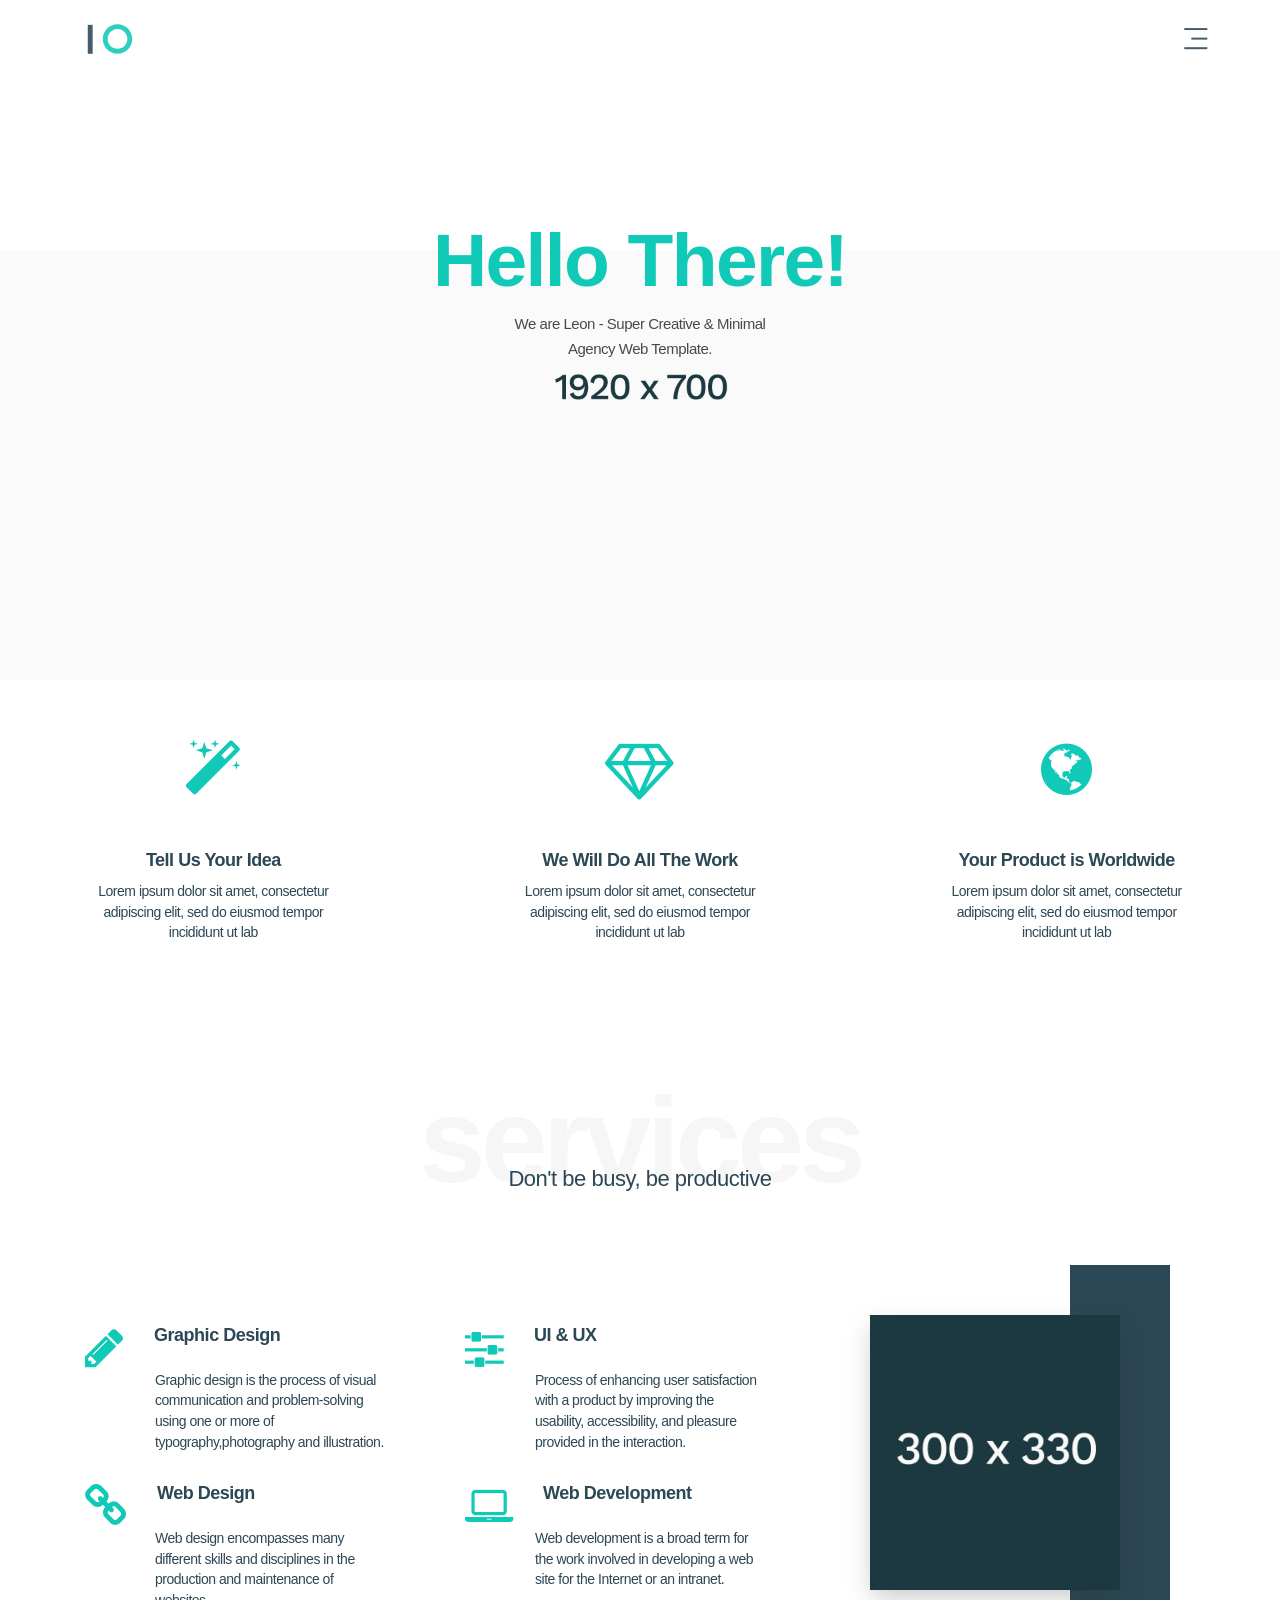
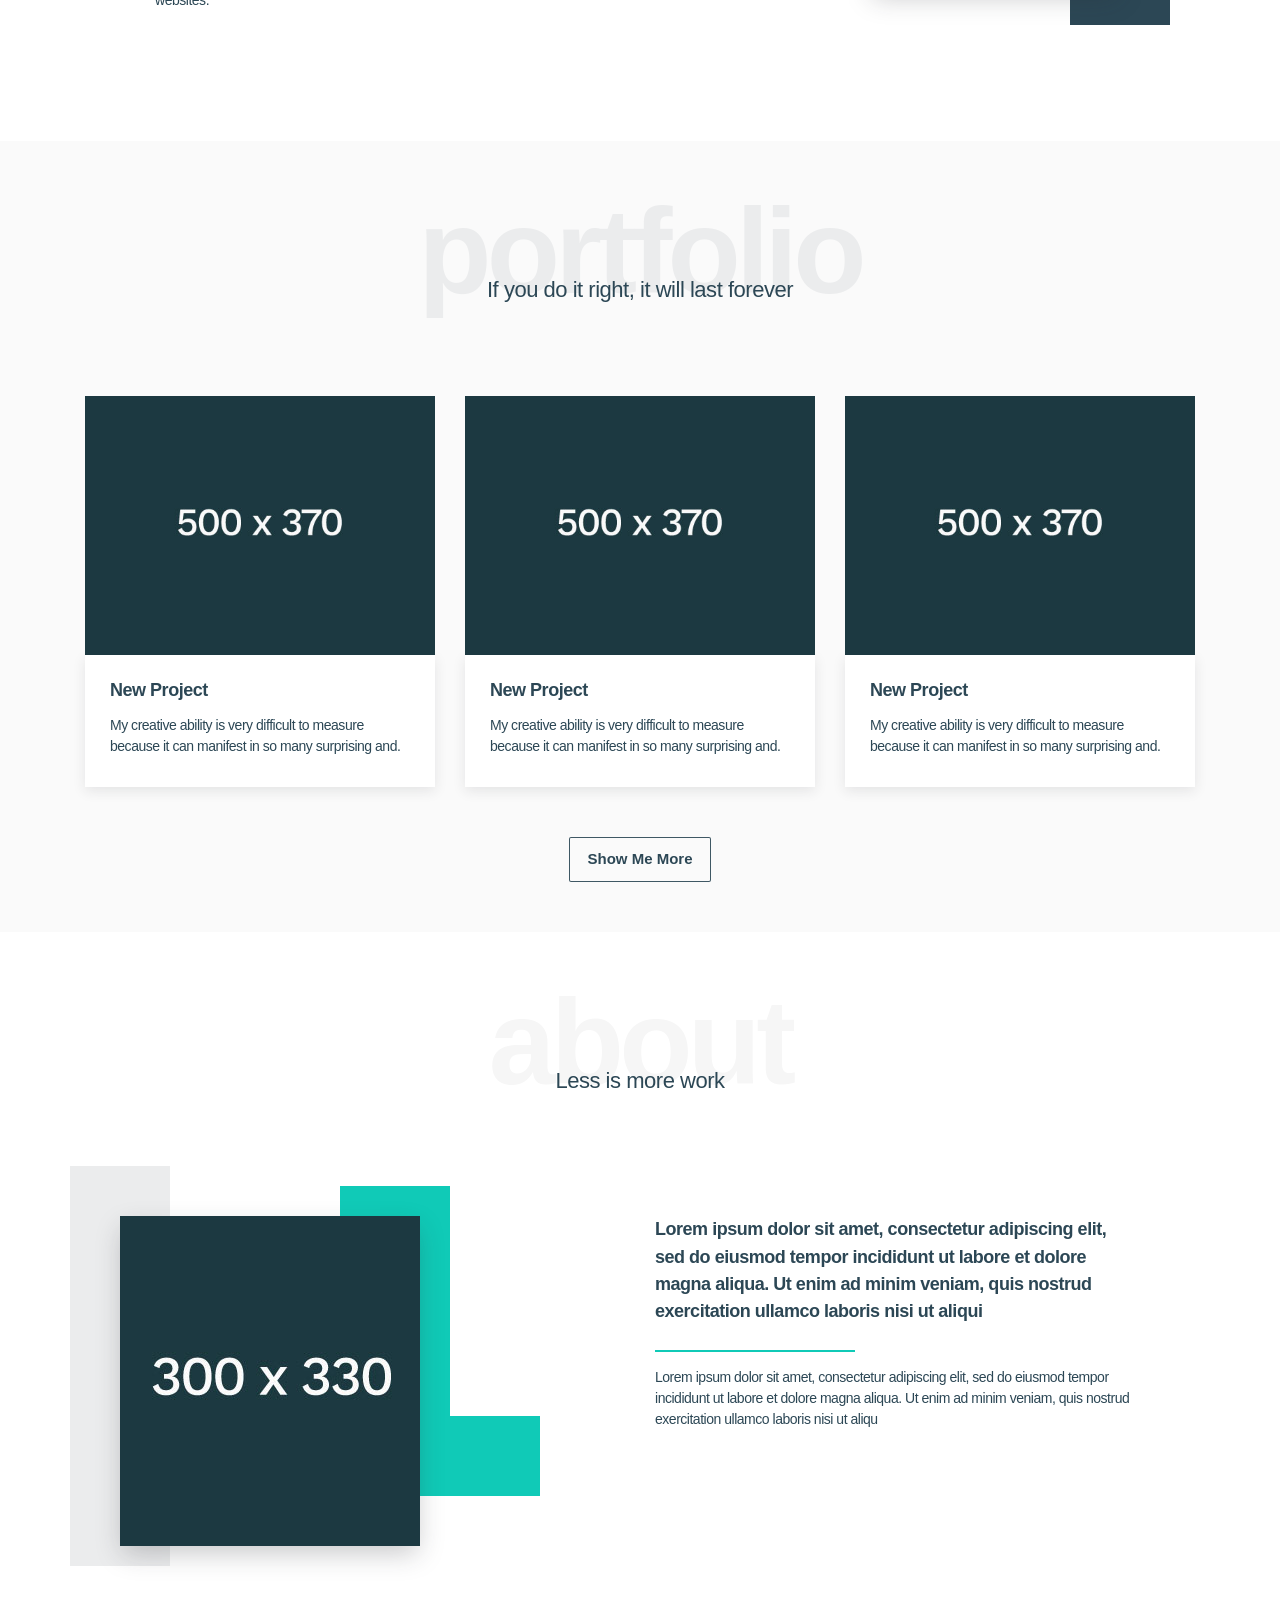
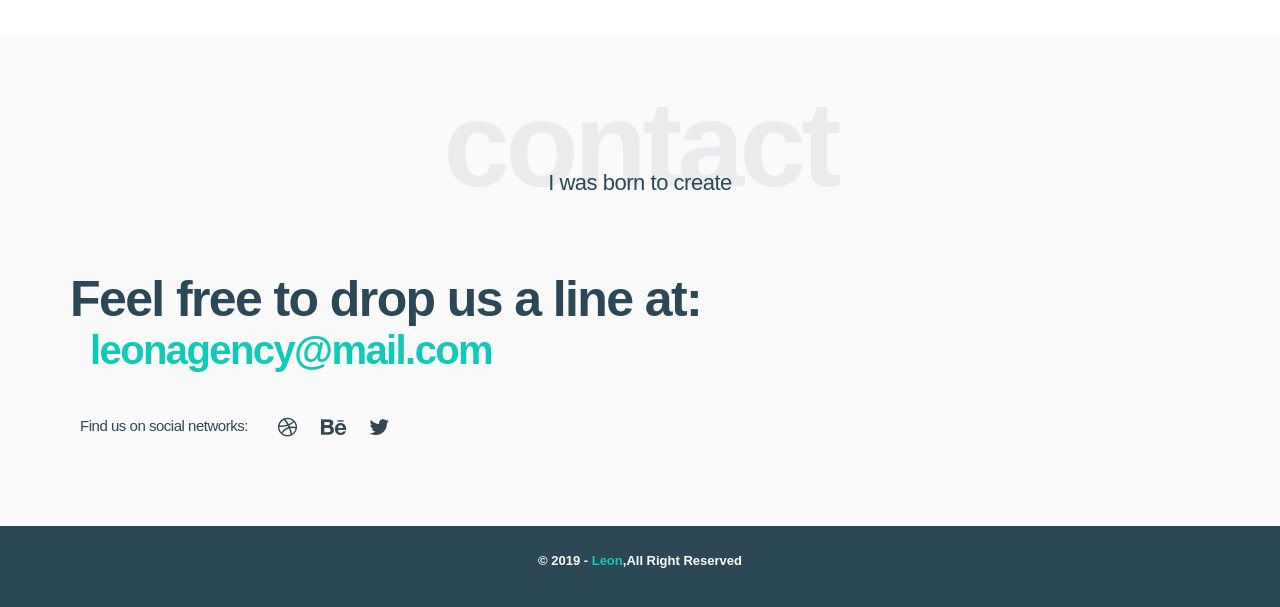
==== commit afdad652: "Test collision desc" ====
--- a/Html Agency Template/index.html
+++ b/Html Agency Template/index.html
@@ -49,18 +49,7 @@
           <li><a href="#">Dribble</a></li>
           <li><a href="#">Twitter</a></li>
         </ul>
-        <ul class="lower-menu">
-          <h3>Get Social</h3>
-          <li><a href="#">Behance</a></li>
-          <li><a href="#">Dribble</a></li>
-          <li><a href="#">Twitter</a></li>
-        </ul>
-        <ul class="lower-menu">
-          <h3>Get Social</h3>
-          <li><a href="#">Behance</a></li>
-          <li><a href="#">Dribble</a></li>
-          <li><a href="#">Twitter</a></li>
-        </ul>
+        <!--Aquí va a ocurrir una colisión -->
         <h5>© Leon 2019</h5>
       </nav>
       <div class="container">
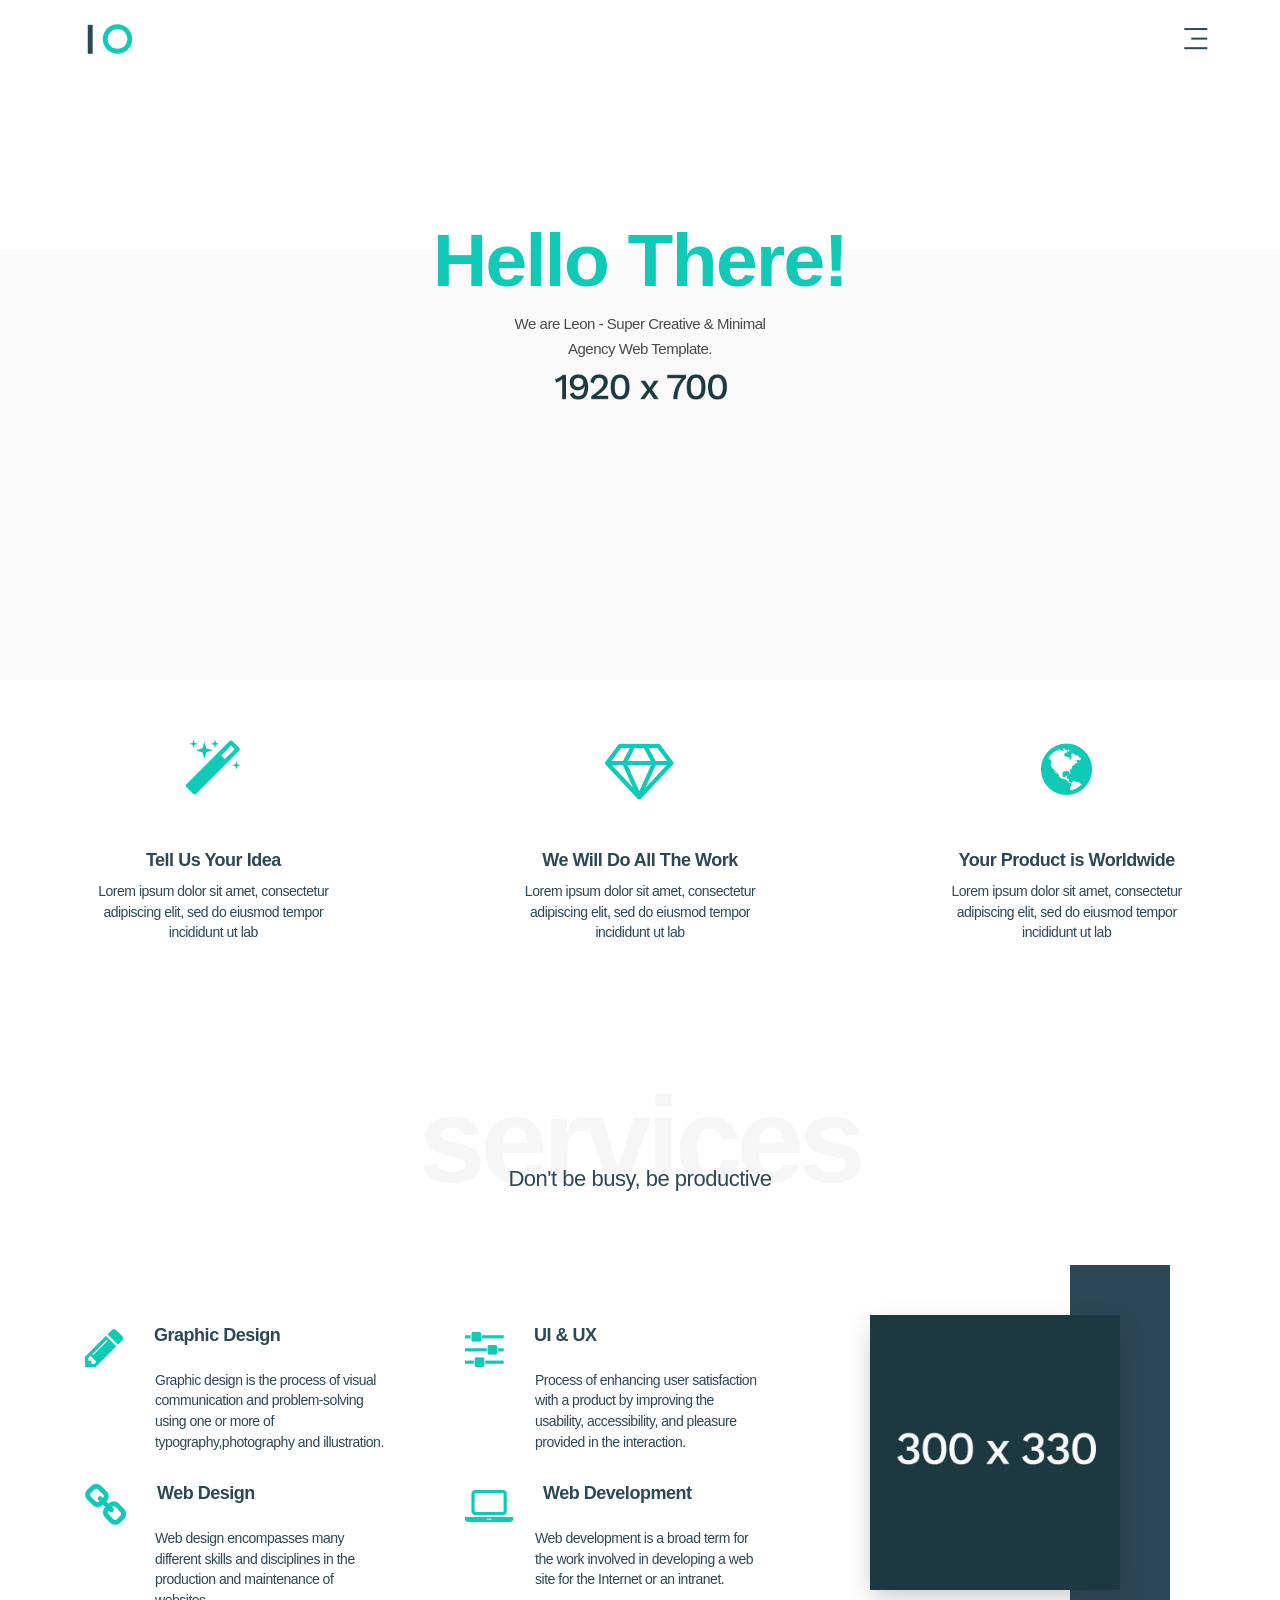
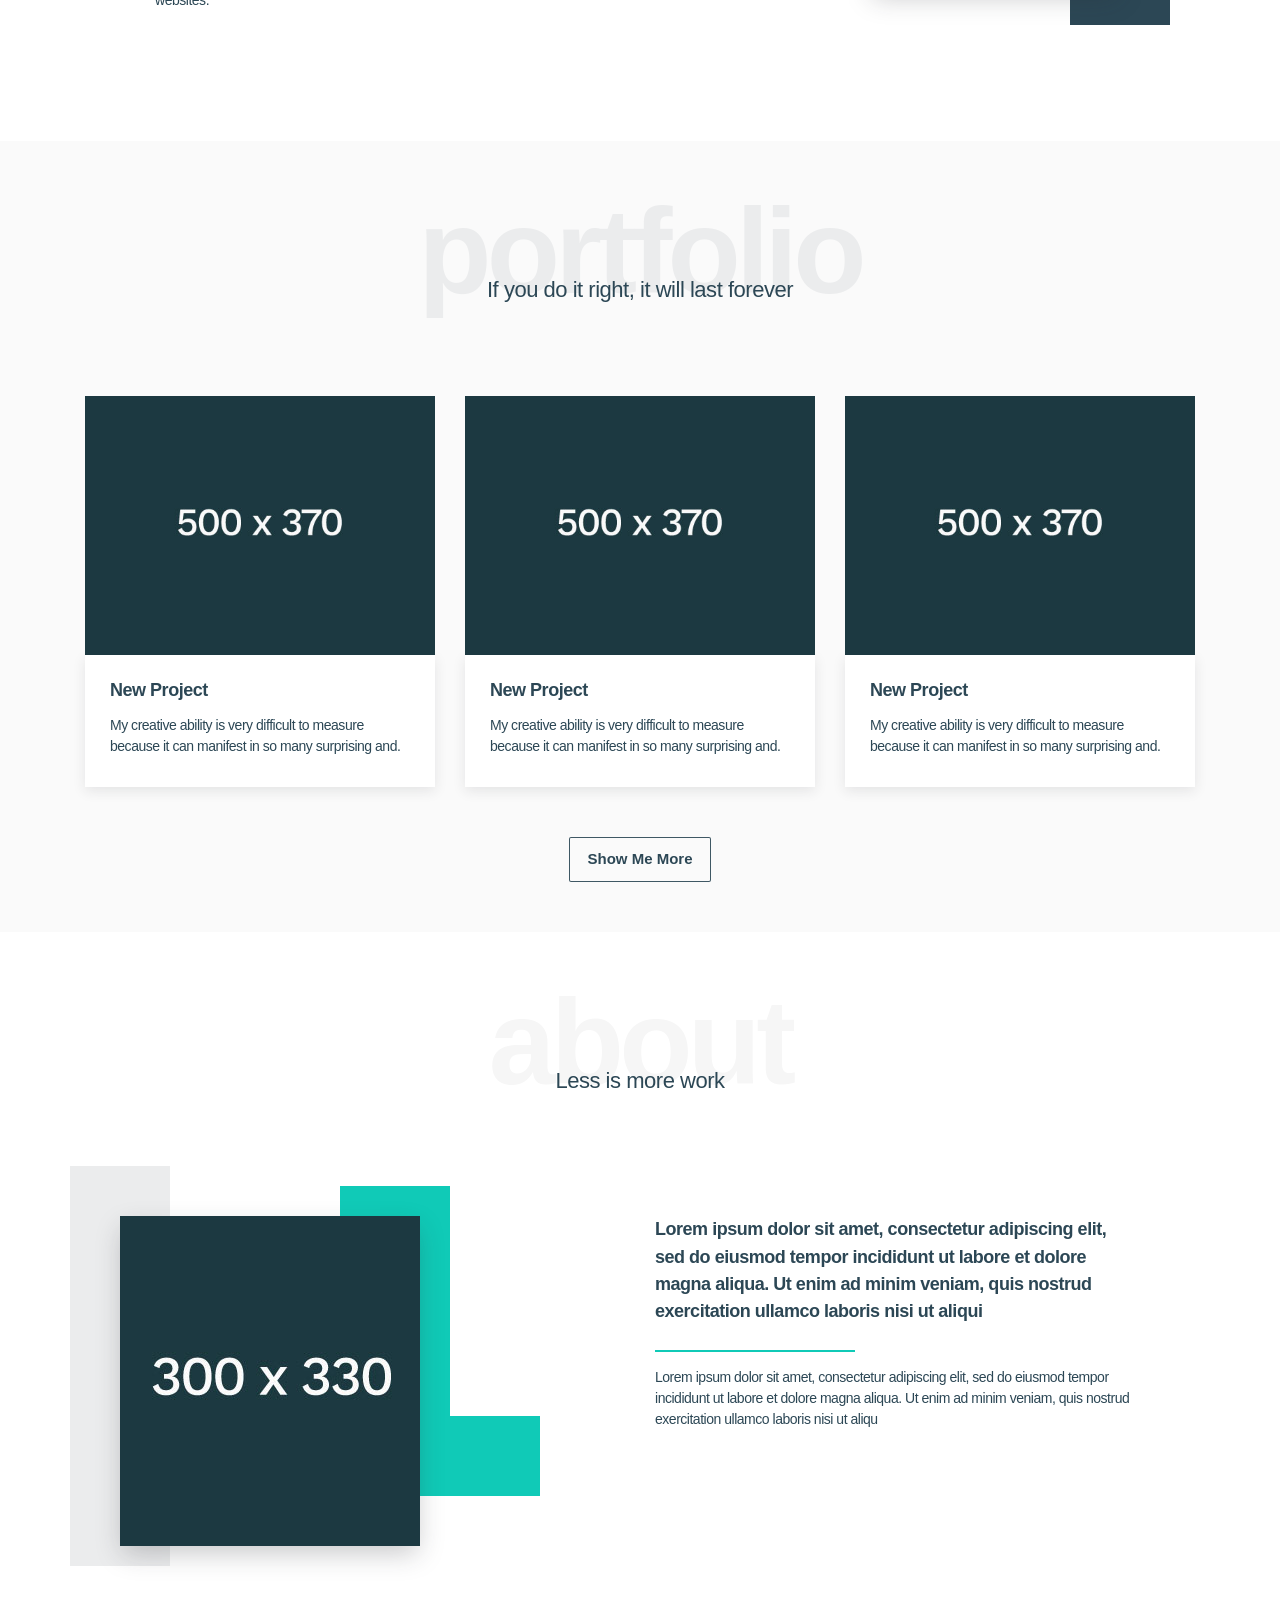
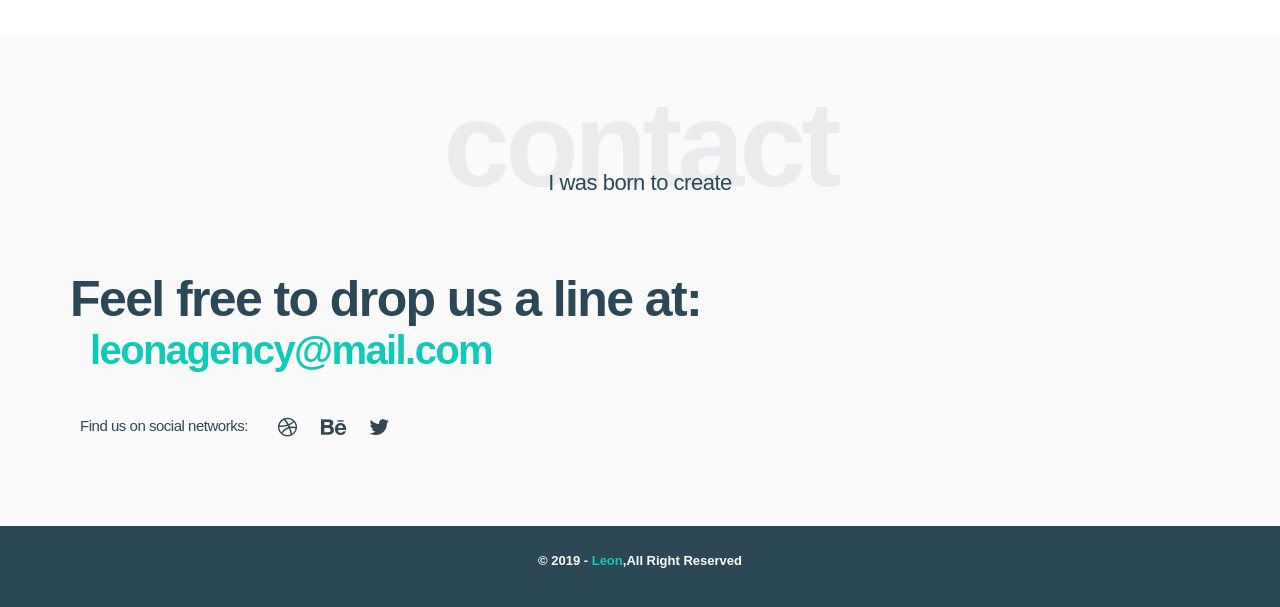
==== commit 105c644f: "Collision merge resolved An stupid try to collision some code" ====
--- a/Html Agency Template/index.html
+++ b/Html Agency Template/index.html
@@ -50,6 +50,18 @@
           <li><a href="#">Twitter</a></li>
         </ul>
         <!--Aquí va a ocurrir una colisión -->
+        <ul class="lower-menu">
+          <h3>Get Social</h3>
+          <li><a href="#">Behance</a></li>
+          <li><a href="#">Dribble</a></li>
+          <li><a href="#">Twitter</a></li>
+        </ul>
+        <ul class="lower-menu">
+          <h3>Get Social</h3>
+          <li><a href="#">Behance</a></li>
+          <li><a href="#">Dribble</a></li>
+          <li><a href="#">Twitter</a></li>
+        </ul>
         <h5>© Leon 2019</h5>
       </nav>
       <div class="container">
